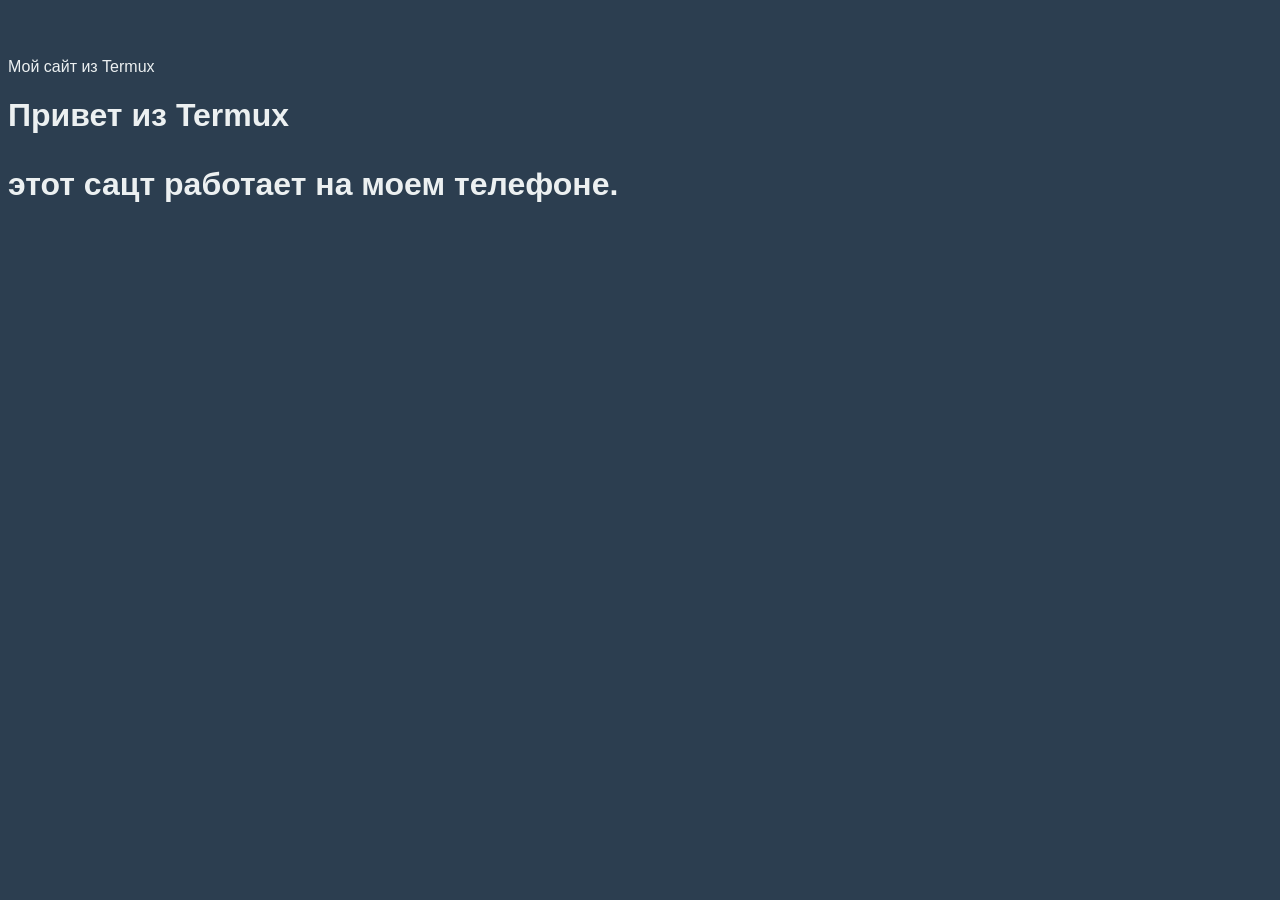
==== imdex.html @ eb80bc8c "Restore site code" ====
<!DOCTYPE html>
<html lang="ru">
<head>
   <meta charset="UTF-8">
   <meta name="viewport" contemt="width=device-width,initial-scale=1.0"
   <tittle>Мой сайт из Termux</tittle>
   <style>
     body { 
        font-family: Arial , sans-serif;
        background-color: #2c3e50;
        color: #ecf0f1;
        text-align: cemter;
        padding-top: 50px;
      }
      h1 { color: #1avc9c; }
    </style>
  </head>
  <body>
     <h1>Привет из Termux
     <p>этот сацт работает на моем телефоне.</p>
     </body>
     </html
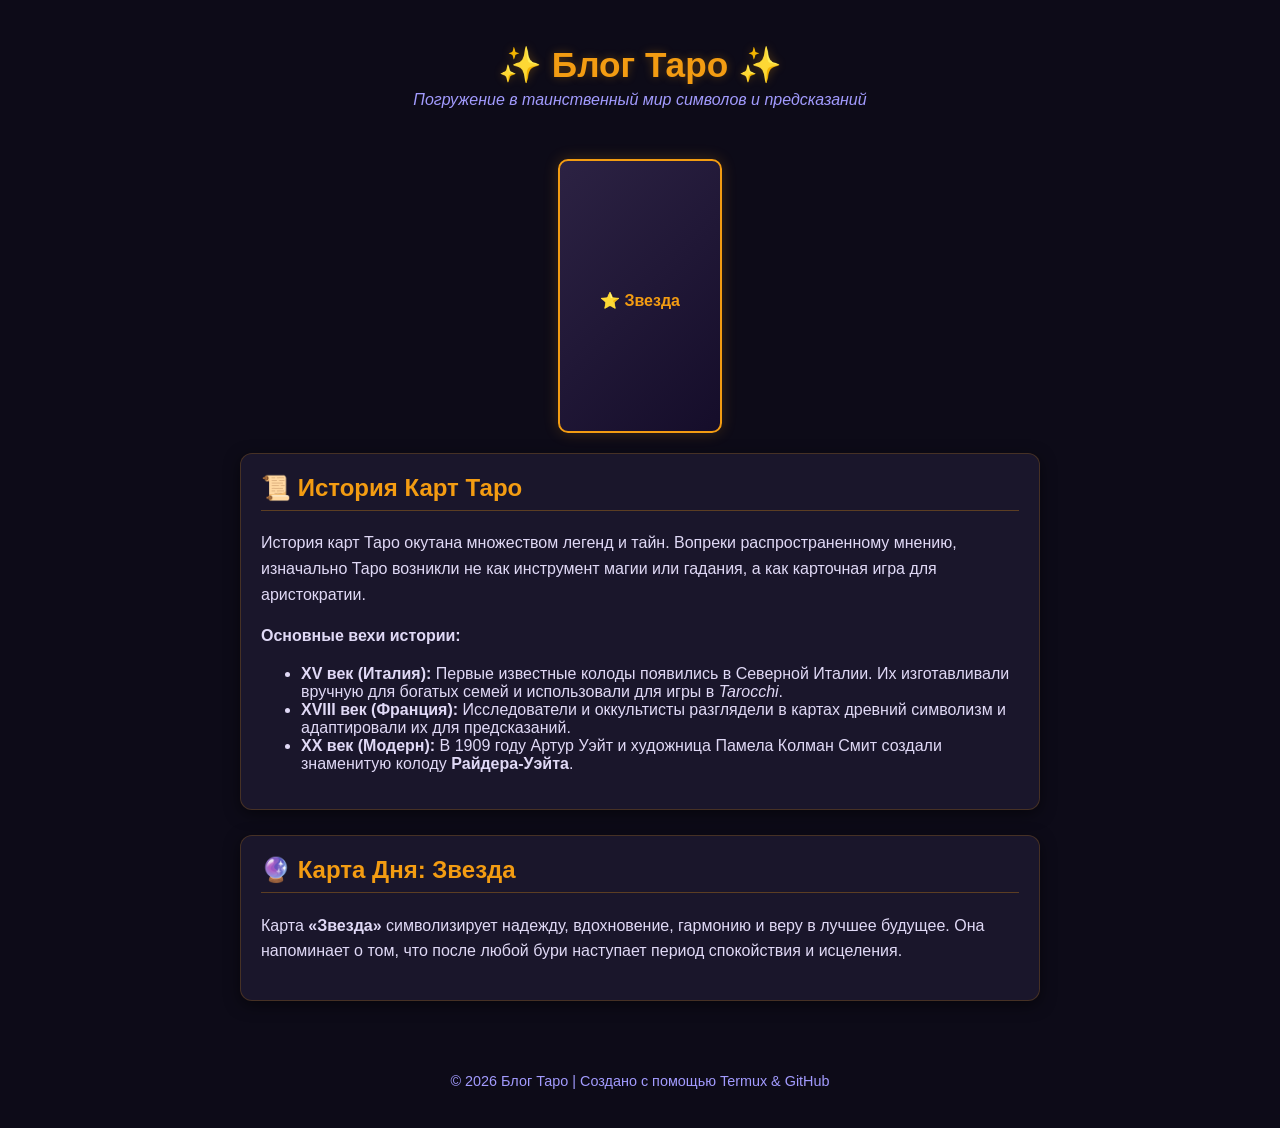
==== commit 8fd11e51: "Upgrade site with history" ====
--- a/imdex.html
+++ b/imdex.html
@@ -1,27 +1,162 @@
 <!DOCTYPE html>
 <html lang="ru">
 <head>
-   <meta charset="UTF-8">
-   <meta name="viewport" contemt="width=device-width,initial-scale=1.0"
-   <tittle>Мой сайт из Termux</tittle>
-   <style>
-     body { 
-        font-family: Arial , sans-serif;
-        background-color: #2c3e50;
-        color: #ecf0f1;
-        text-align: cemter;
-        padding-top: 50px;
-      }
-      h1 { color: #1avc9c; }
+    <meta charset="UTF-8">
+    <meta name="viewport" content="width=device-width, initial-scale=1.0">
+    <title>Мистический Блог Таро</title>
+    <style>
+        :root {
+            --bg-color: #0d0b18;
+            --card-bg: #1a162b;
+            --accent-gold: #f39c12;
+            --text-color: #e0d9f6;
+            --text-muted: #a29bfe;
+        }
+
+        body {
+            background-color: var(--bg-color);
+            color: var(--text-color);
+            font-family: 'Segoe UI', Tahoma, Geneva, Verdana, sans-serif;
+            margin: 0;
+            padding: 20px;
+            display: flex;
+            flex-direction: column;
+            align-items: center;
+        }
+
+        header {
+            text-align: center;
+            margin-bottom: 30px;
+        }
+
+        h1 {
+            color: var(--accent-gold);
+            font-size: 2.2rem;
+            margin-bottom: 5px;
+            text-shadow: 0 0 10px rgba(243, 156, 18, 0.3);
+        }
+
+        .subtitle {
+            color: var(--text-muted);
+            font-style: italic;
+        }
+
+        .container {
+            max-width: 800px;
+            width: 100%;
+        }
+
+        .card-section {
+            background: var(--card-bg);
+            border: 1px solid rgba(243, 156, 18, 0.2);
+            border-radius: 12px;
+            padding: 20px;
+            margin-bottom: 25px;
+            box-shadow: 0 4px 15px rgba(0,0,0,0.5);
+        }
+
+        h2 {
+            color: var(--accent-gold);
+            border-bottom: 1px solid rgba(243, 156, 18, 0.3);
+            padding-bottom: 8px;
+            margin-top: 0;
+        }
+
+        p {
+            line-height: 1.6;
+        }
+
+        /* Анимация карты */
+        .tarot-card-container {
+            display: flex;
+            justify-content: center;
+            margin: 20px 0;
+        }
+
+        .tarot-card {
+            width: 160px;
+            height: 270px;
+            background: linear-gradient(135deg, #2c2243, #150d2a);
+            border: 2px solid var(--accent-gold);
+            border-radius: 10px;
+            display: flex;
+            flex-direction: column;
+            align-items: center;
+            justify-content: center;
+            box-shadow: 0 0 15px rgba(243, 156, 18, 0.2);
+            animation: float 4s ease-in-out infinite;
+        }
+
+        .tarot-card img {
+            max-width: 80%;
+            max-height: 70%;
+            border-radius: 5px;
+            object-fit: cover;
+        }
+
+        .card-title {
+            margin-top: 10px;
+            font-weight: bold;
+            color: var(--accent-gold);
+        }
+
+        @keyframes float {
+            0% { transform: translateY(0px); }
+            50% { transform: translateY(-10px); }
+            100% { transform: translateY(0px); }
+        }
+
+        footer {
+            margin-top: 30px;
+            color: var(--text-muted);
+            font-size: 0.9rem;
+            text-align: center;
+        }
     </style>
-  </head>
-  <body>
-     <h1>Привет из Termux
-     <p>этот сацт работает на моем телефоне.</p>
-     </body>
-     </html
-     
-     
+</head>
+<body>
 
-     
-   
+    <header>
+        <h1>✨ Блог Таро ✨</h1>
+        <div class="subtitle">Погружение в таинственный мир символов и предсказаний</div>
+    </header>
+
+    <div class="container">
+        
+        <div class="tarot-card-container">
+            <div class="tarot-card">
+                <img src="star.jpg" alt="Карта Звезда" onerror="this.style.display='none'">
+                <div class="card-title">⭐ Звезда</div>
+            </div>
+        </div>
+
+        <div class="card-section">
+            <h2>📜 История Карт Таро</h2>
+            <p>
+                История карт Таро окутана множеством легенд и тайн. Вопреки распространенному мнению, изначально Таро возникли не как инструмент магии или гадания, а как карточная игра для аристократии.
+            </p>
+            <p>
+                <strong>Основные вехи истории:</strong>
+            </p>
+            <ul>
+                <li><strong>XV век (Италия):</strong> Первые известные колоды появились в Северной Италии. Их изготавливали вручную для богатых семей и использовали для игры в <em>Tarocchi</em>.</li>
+                <li><strong>XVIII век (Франция):</strong> Исследователи и оккультисты разглядели в картах древний символизм и адаптировали их для предсказаний.</li>
+                <li><strong>XX век (Модерн):</strong> В 1909 году Артур Уэйт и художница Памела Колман Смит создали знаменитую колоду <strong>Райдера-Уэйта</strong>.</li>
+            </ul>
+        </div>
+
+        <div class="card-section">
+            <h2>🔮 Карта Дня: Звезда</h2>
+            <p>
+                Карта <strong>«Звезда»</strong> символизирует надежду, вдохновение, гармонию и веру в лучшее будущее. Она напоминает о том, что после любой бури наступает период спокойствия и исцеления.
+            </p>
+        </div>
+
+    </div>
+
+    <footer>
+        <p>© 2026 Блог Таро | Создано с помощью Termux & GitHub</p>
+    </footer>
+
+</body>
+</html>
